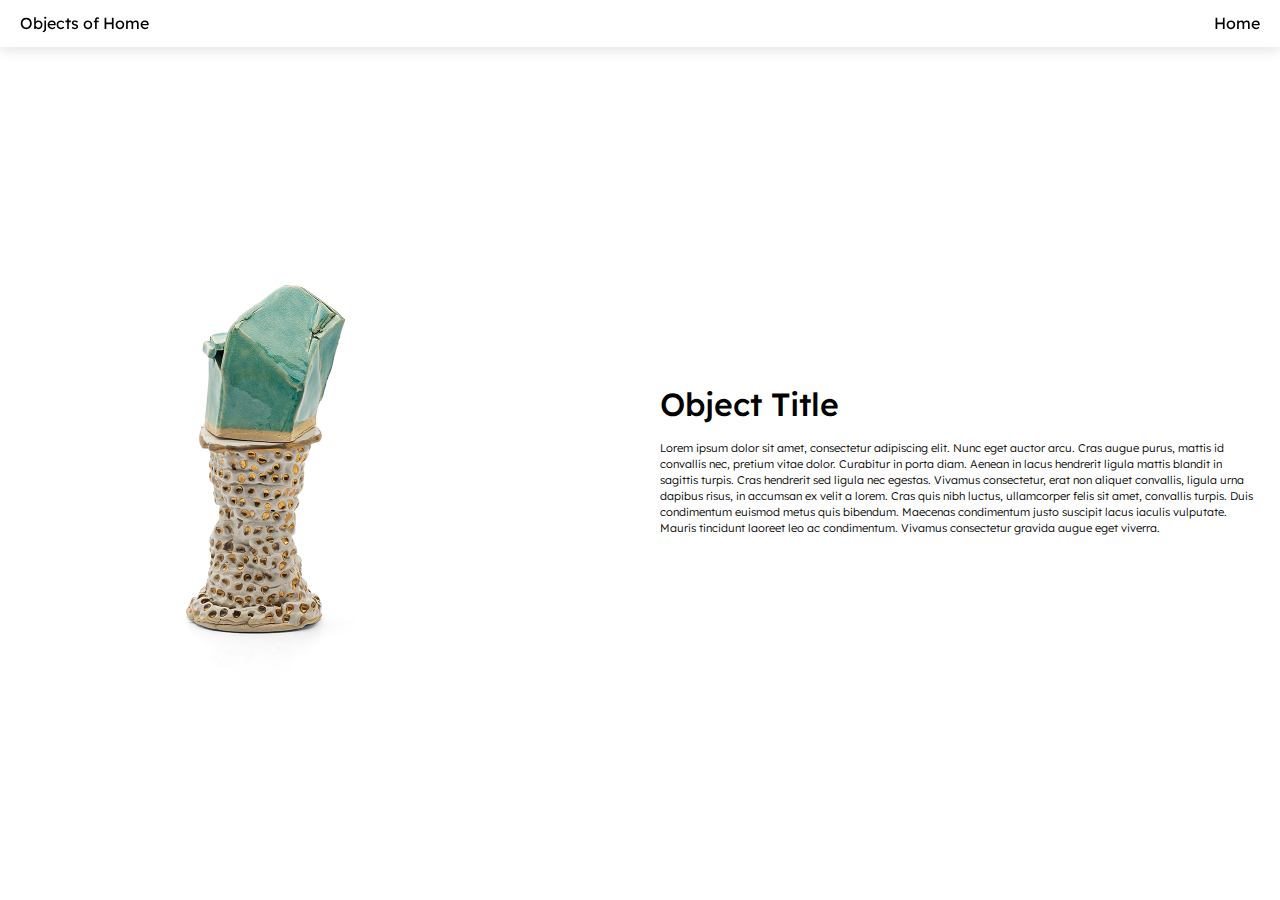
==== object.html @ d6b24f5a "Initial commit" ====
<!DOCTYPE html>
<html lang="en">

<head>
    <meta charset="UTF-8" />
    <meta name="viewport" content="width=device-width, initial-scale=1.0" />
    <link rel="icon" type="image/png" href="images/home_app_logo_32dp_000000_FILL0_wght400_GRAD0_opsz40.png" />
    <link rel="preconnect" href="https://fonts.googleapis.com">
    <link rel="preconnect" href="https://fonts.gstatic.com" crossorigin>
    <link href="https://fonts.googleapis.com/css2?family=Lexend:wght@100..900&display=swap" rel="stylesheet">
    <link rel="stylesheet" type="text/css" href="css/html5reset.css" />
    <link rel="stylesheet" type="text/css" href="css/style.css" />
    <link rel="stylesheet"
        href="https://fonts.googleapis.com/css2?family=Material+Symbols+Outlined:opsz,wght,FILL,GRAD@20..48,100..700,0..1,-50..200&icon_names=arrow_forward" />
    <title>Objects of Home</title>
</head>

<body>
    <div class="skip"><a href="#main">Skip to Main Content</a></div>
    <header>
        <nav class="nav">
            <p>Objects of Home</p>
            <ul>
                <li class="active"><a href="index.html">Home</a></li>
            </ul>
        </nav>
    </header>
    <main id="main">
        
        <div class="artifact">
            <div class="object">
                <img src="images/BA_14.png" alt="">
            </div>
            <div class="object-info">
                <h1 class="object-title">Object Title</h1>
                <div class="object-audio">
                    <div id="embed-iframe"></div>
                </div>
                <p>Lorem ipsum dolor sit amet, consectetur adipiscing elit. Nunc eget auctor arcu. Cras augue purus,
                    mattis id convallis nec, pretium vitae dolor. Curabitur in porta diam. Aenean in lacus hendrerit
                    ligula mattis blandit in sagittis turpis. Cras hendrerit sed ligula nec egestas. Vivamus
                    consectetur, erat non aliquet convallis, ligula urna dapibus risus, in accumsan ex velit a lorem.
                    Cras quis nibh luctus, ullamcorper felis sit amet, convallis turpis. Duis condimentum euismod metus
                    quis bibendum. Maecenas condimentum justo suscipit lacus iaculis vulputate. Mauris tincidunt laoreet
                    leo ac condimentum. Vivamus consectetur gravida augue eget viverra.</p>
            </div>
        </div>

    </main>
    <footer>

    </footer>
    <script src="js/audio.js">   </script>
    <script src="https://open.spotify.com/embed/iframe-api/v1" async></script>

</body>

</html>
---- css/style.css ----
.skip a {
    background: white;
    left: 0;
    padding: 6px;
    -webkit-transition: top 1s ease-out;
    transition: top 1s ease-out;
    z-index: 1;
}

.skip a {
    position: absolute;
    top: -40px;
}

.skip a:focus {
    top: 20px;
}

body {
    background-color: #ffffff;
    font-family: "Lexend", Helvetica, sans-serif;
}

.nav {
    top: 0;
    width: 100%;
    display: flex;
    justify-content: center;
    padding: 15px 0;
    background: rgba(255, 255, 255, 0.3); 
    backdrop-filter: blur(10px);         
    border-bottom: 1px solid rgba(255, 255, 255, 0.2);
    box-shadow: 0px 4px 12px rgba(0, 0, 0, 0.1); 
    align-items: center;   
}

.nav ul {
    display: flex;
    margin-left: auto;
    padding-right: 20px;
    gap: 20px;
}

.nav p {
    padding-left: 20px;
}

.nav a, .nav a:visited {
    color: black;
    text-decoration: none;
}

h1 {
    font-size: 3.5rem;
    font-weight: 700;
    margin: 0;
    padding-top: 12%;
    padding-bottom: 2%;
    padding-left: 20px;
}
h2 {
    font-size: 2.5rem;
    font-weight: 600; 
    margin: 0 0 20px 0;
    color: #000000; 
    padding-left: 20px;
}

h1.object-title  {
    font-size: 2rem;
    text-align: center;
    height: 2.5rem;
    margin: 0;
    padding-top: 20px;
    font-weight: 500;
}

.landing {
    display: flex;
    justify-content: center;
    align-items: center;
    height: 100vh;
}

#main p {
    padding: 0 20px;
    font-size: 0.7rem;
    font-weight: 300;
    line-height: 1rem;
    color: #000000;
}

.material-symbols-outlined {
  font-variation-settings:
  'FILL' 0,
  'wght' 400,
  'GRAD' 0,
  'opsz' 100, 
}

.gallery {
    display: grid;
    grid-template-rows: repeat(2, 1fr); 
    grid-auto-flow: column; 
    overflow-x: auto;
    scroll-snap-type: x mandatory; 
    width: 100%;  
    align-items: center;
}

.gallery img {
    padding: 10px; 
    scroll-snap-align: start; 
    height: 50vh; 
}

.artifact img {
    width: 100%;
    height: auto;
}    

.object-audio {
    padding-left: 20px;
}

@media only screen and (min-width: 800px) {
    .artifact {
        display: grid; 
        grid-template-columns: 1fr 1fr;
        align-items: center;
        align-content: center;
        justify-items: center;
        justify-content: center;
        height: 90vh;
    }

    .artifact img {
        width: 80%;
        height: auto;
    }    
   
    h1.object-title  {
        text-align: left;
    }
}
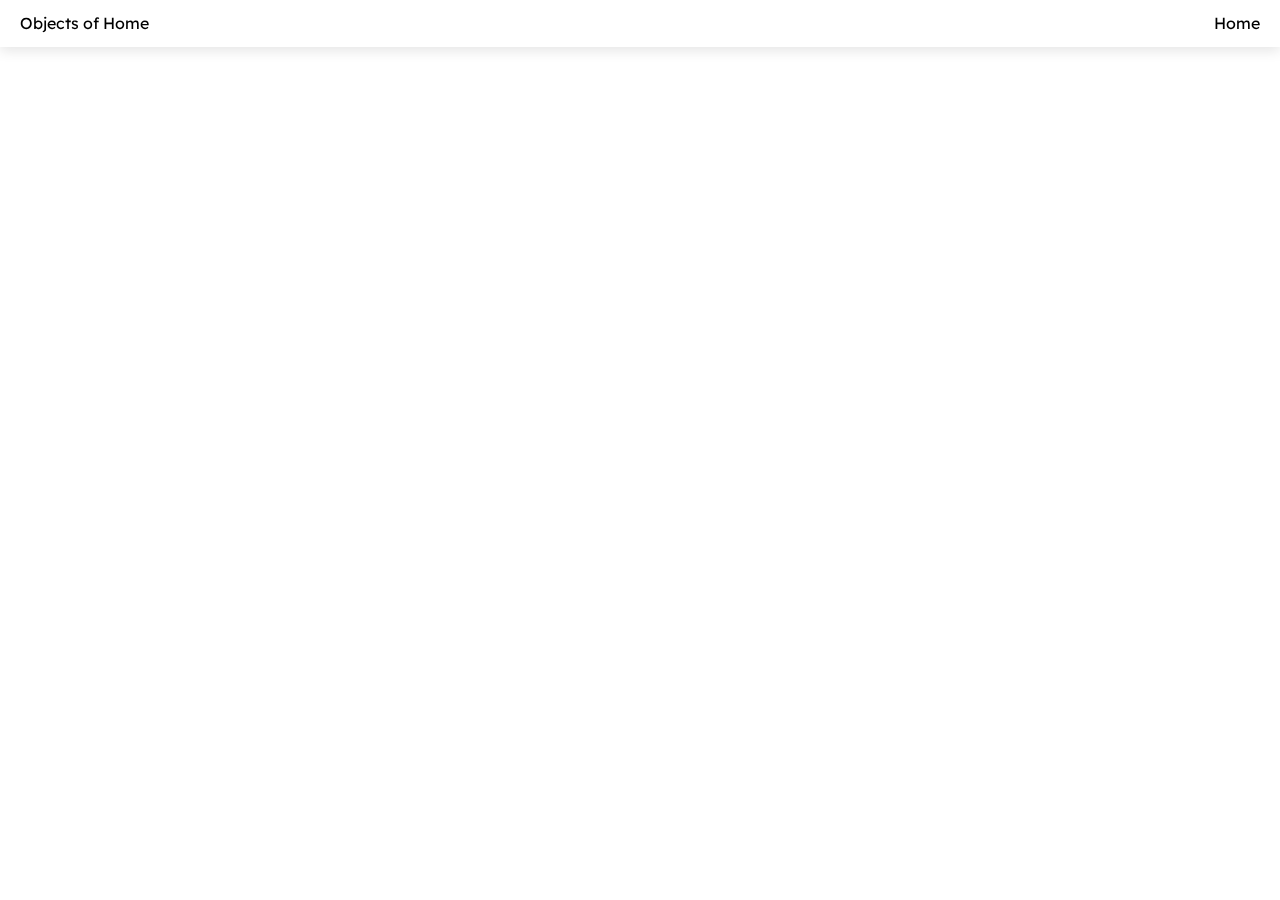
==== commit c9600c37: "current ver" ====
--- a/object.html
+++ b/object.html
@@ -28,31 +28,22 @@
     <main id="main">
         
         <div class="artifact">
-            <div class="object">
-                <img src="images/BA_14.png" alt="">
+            <div tabindex="0" class="object">
+                <img src="" alt="">
             </div>
             <div class="object-info">
-                <h1 class="object-title">Object Title</h1>
+                <h1 tabindex="0" class="object-title"></h1>
                 <div class="object-audio">
-                    <div id="embed-iframe"></div>
+                    <div tabindex="0" id="embed-iframe"></div>
                 </div>
-                <p>Lorem ipsum dolor sit amet, consectetur adipiscing elit. Nunc eget auctor arcu. Cras augue purus,
-                    mattis id convallis nec, pretium vitae dolor. Curabitur in porta diam. Aenean in lacus hendrerit
-                    ligula mattis blandit in sagittis turpis. Cras hendrerit sed ligula nec egestas. Vivamus
-                    consectetur, erat non aliquet convallis, ligula urna dapibus risus, in accumsan ex velit a lorem.
-                    Cras quis nibh luctus, ullamcorper felis sit amet, convallis turpis. Duis condimentum euismod metus
-                    quis bibendum. Maecenas condimentum justo suscipit lacus iaculis vulputate. Mauris tincidunt laoreet
-                    leo ac condimentum. Vivamus consectetur gravida augue eget viverra.</p>
+                <p tabindex="0"></p>
             </div>
         </div>
 
     </main>
     <footer>
-
     </footer>
-    <script src="js/audio.js">   </script>
     <script src="https://open.spotify.com/embed/iframe-api/v1" async></script>
-
+    <script type="text/javascript" src="js/objects.js"></script>
 </body>
-
 </html>--- a/css/style.css
+++ b/css/style.css
@@ -14,6 +14,10 @@
 
 .skip a:focus {
     top: 20px;
+}
+
+*:focus {
+    border: 2px solid #000000;
 }
 
 body {
